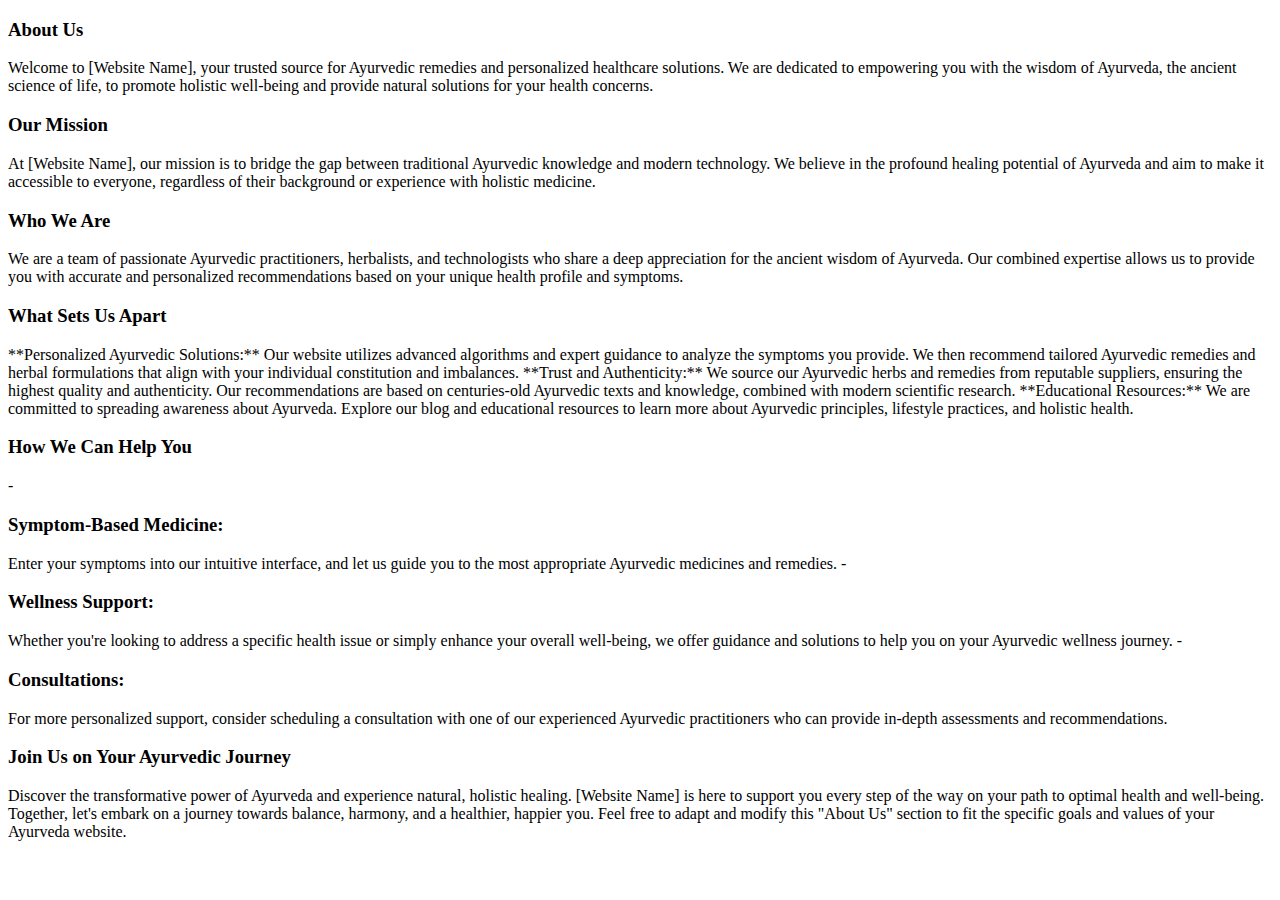
==== about.html @ 958b0438 "kaccha frontend" ====
<!DOCTYPE html>
<html lang="en">
<head>
    <meta charset="UTF-8">
    <meta name="viewport" content="width=device-width, initial-scale=1.0">
    <title>Ayurveda</title>
</head>
<body>
    <p>
        <h3>About Us</h3>
        
        Welcome to [Website Name], your trusted source for Ayurvedic remedies and personalized healthcare solutions. We are dedicated to empowering you with the wisdom of Ayurveda, the ancient science of life, to promote holistic well-being and provide natural solutions for your health concerns.
        
        <h3>Our Mission</h3>
        
        At [Website Name], our mission is to bridge the gap between traditional Ayurvedic knowledge and modern technology. We believe in the profound healing potential of Ayurveda and aim to make it accessible to everyone, regardless of their background or experience with holistic medicine.
        
        <h3>Who We Are</h3>
        
        We are a team of passionate Ayurvedic practitioners, herbalists, and technologists who share a deep appreciation for the ancient wisdom of Ayurveda. Our combined expertise allows us to provide you with accurate and personalized recommendations based on your unique health profile and symptoms.
        
        <h3>What Sets Us Apart</h3>
        
        **Personalized Ayurvedic Solutions:** Our website utilizes advanced algorithms and expert guidance to analyze the symptoms you provide. We then recommend tailored Ayurvedic remedies and herbal formulations that align with your individual constitution and imbalances.
        
        **Trust and Authenticity:** We source our Ayurvedic herbs and remedies from reputable suppliers, ensuring the highest quality and authenticity. Our recommendations are based on centuries-old Ayurvedic texts and knowledge, combined with modern scientific research.
        
        **Educational Resources:** We are committed to spreading awareness about Ayurveda. Explore our blog and educational resources to learn more about Ayurvedic principles, lifestyle practices, and holistic health.
        
        <h3>How We Can Help You</h3>
        
        - <h3>Symptom-Based Medicine:</h3> Enter your symptoms into our intuitive interface, and let us guide you to the most appropriate Ayurvedic medicines and remedies.
        
        - <h3>Wellness Support:</h3> Whether you're looking to address a specific health issue or simply enhance your overall well-being, we offer guidance and solutions to help you on your Ayurvedic wellness journey.
        
        - <h3>Consultations:</h3> For more personalized support, consider scheduling a consultation with one of our experienced Ayurvedic practitioners who can provide in-depth assessments and recommendations.
        
        <h3>Join Us on Your Ayurvedic Journey</h3>
        
        Discover the transformative power of Ayurveda and experience natural, holistic healing. [Website Name] is here to support you every step of the way on your path to optimal health and well-being.
        
        Together, let's embark on a journey towards balance, harmony, and a healthier, happier you.
        
        Feel free to adapt and modify this "About Us" section to fit the specific goals and values of your Ayurveda website.</p>
</body>
</html>
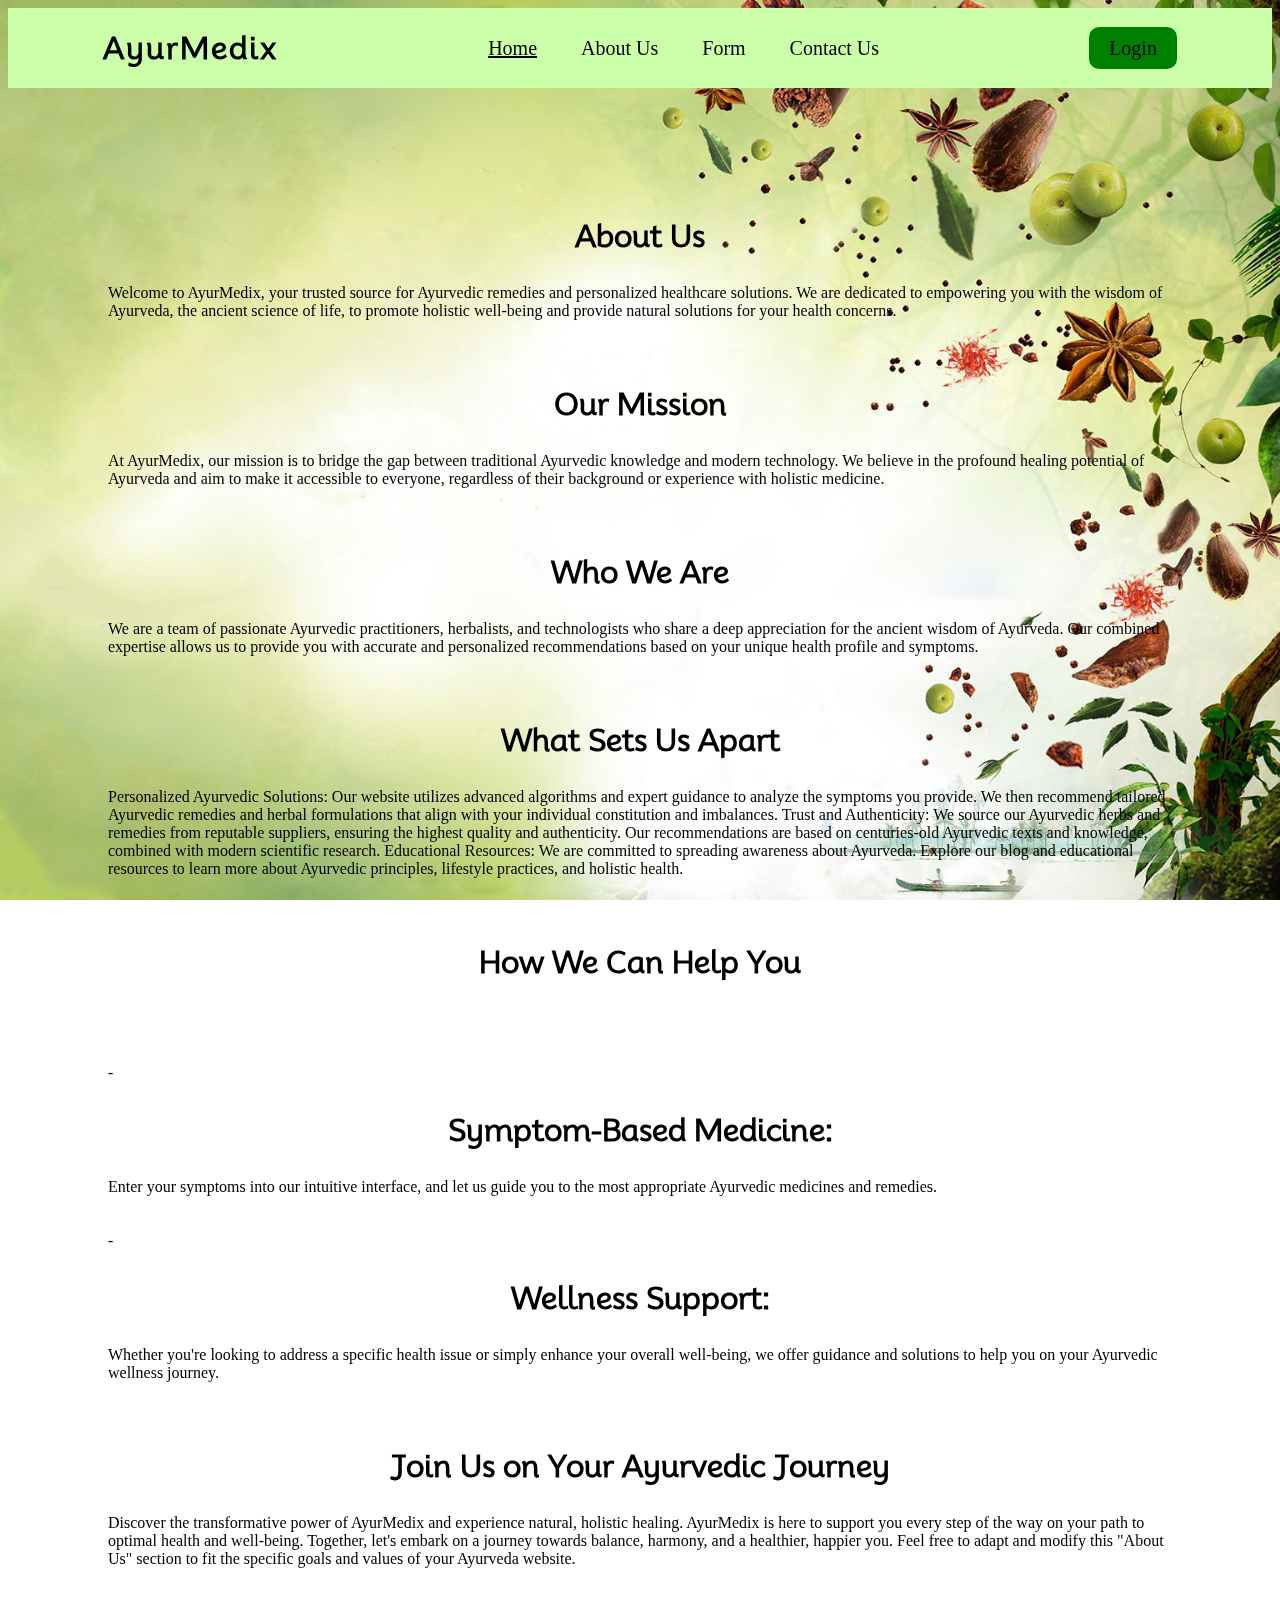
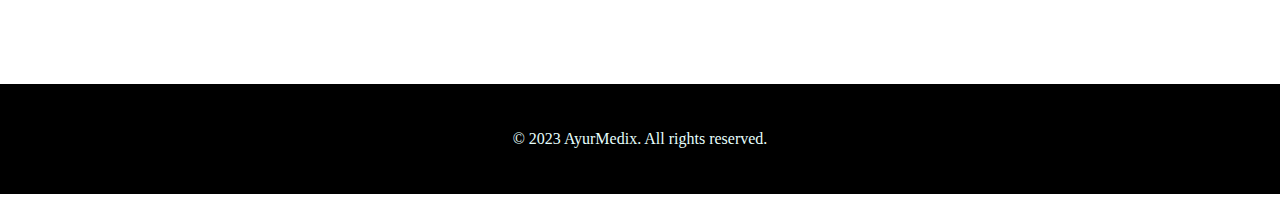
==== commit b0d9adfa: "50% frontend" ====
--- a/about.html
+++ b/about.html
@@ -1,46 +1,71 @@
 <!DOCTYPE html>
 <html lang="en">
 <head>
+    <link href="about_style.css" rel="stylesheet">
     <meta charset="UTF-8">
     <meta name="viewport" content="width=device-width, initial-scale=1.0">
+
+    <link rel="preconnect" href="https://fonts.googleapis.com">
+    <link rel="preconnect" href="https://fonts.gstatic.com" crossorigin>
+    <link href="https://fonts.googleapis.com/css2?family=Mooli&display=swap" rel="stylesheet">
+    
     <title>Ayurveda</title>
 </head>
-<body>
+<body class="bg">
+    <section id="title">
+        <div class="logo">
+            <i class="fa-solid fa-mortar-pestle fa-xl"></i>
+            <h3>AyurMedix</h3>
+        </div>
+        <div class="menu">
+            <a href="index.html" class="active">Home</a>
+            <a href="about.html">About Us</a>
+            <a href="form.html">Form</a>
+            <a href="index.html#contact">Contact Us</a>
+        </div>
+        <div class="register">
+            <a href="login.html">Login</a>
+    </section>
+
+    <div class="text">
     <p>
         <h3>About Us</h3>
         
-        Welcome to [Website Name], your trusted source for Ayurvedic remedies and personalized healthcare solutions. We are dedicated to empowering you with the wisdom of Ayurveda, the ancient science of life, to promote holistic well-being and provide natural solutions for your health concerns.
-        
+        Welcome to AyurMedix, your trusted source for Ayurvedic remedies and personalized healthcare solutions. We are dedicated to empowering you with the wisdom of Ayurveda, the ancient science of life, to promote holistic well-being and provide natural solutions for your health concerns.
+        <br><br><br>
         <h3>Our Mission</h3>
         
-        At [Website Name], our mission is to bridge the gap between traditional Ayurvedic knowledge and modern technology. We believe in the profound healing potential of Ayurveda and aim to make it accessible to everyone, regardless of their background or experience with holistic medicine.
-        
+        At AyurMedix, our mission is to bridge the gap between traditional Ayurvedic knowledge and modern technology. We believe in the profound healing potential of Ayurveda and aim to make it accessible to everyone, regardless of their background or experience with holistic medicine.
+        <br><br><br>
         <h3>Who We Are</h3>
         
         We are a team of passionate Ayurvedic practitioners, herbalists, and technologists who share a deep appreciation for the ancient wisdom of Ayurveda. Our combined expertise allows us to provide you with accurate and personalized recommendations based on your unique health profile and symptoms.
-        
+        <br><br><br>
         <h3>What Sets Us Apart</h3>
         
-        **Personalized Ayurvedic Solutions:** Our website utilizes advanced algorithms and expert guidance to analyze the symptoms you provide. We then recommend tailored Ayurvedic remedies and herbal formulations that align with your individual constitution and imbalances.
+        Personalized Ayurvedic Solutions: Our website utilizes advanced algorithms and expert guidance to analyze the symptoms you provide. We then recommend tailored Ayurvedic remedies and herbal formulations that align with your individual constitution and imbalances.
         
-        **Trust and Authenticity:** We source our Ayurvedic herbs and remedies from reputable suppliers, ensuring the highest quality and authenticity. Our recommendations are based on centuries-old Ayurvedic texts and knowledge, combined with modern scientific research.
+        Trust and Authenticity: We source our Ayurvedic herbs and remedies from reputable suppliers, ensuring the highest quality and authenticity. Our recommendations are based on centuries-old Ayurvedic texts and knowledge, combined with modern scientific research.
         
-        **Educational Resources:** We are committed to spreading awareness about Ayurveda. Explore our blog and educational resources to learn more about Ayurvedic principles, lifestyle practices, and holistic health.
-        
+        Educational Resources: We are committed to spreading awareness about Ayurveda. Explore our blog and educational resources to learn more about Ayurvedic principles, lifestyle practices, and holistic health.
+        <br><br><br>
         <h3>How We Can Help You</h3>
-        
+        <br><br><br>
         - <h3>Symptom-Based Medicine:</h3> Enter your symptoms into our intuitive interface, and let us guide you to the most appropriate Ayurvedic medicines and remedies.
-        
+        <br><br><br>
         - <h3>Wellness Support:</h3> Whether you're looking to address a specific health issue or simply enhance your overall well-being, we offer guidance and solutions to help you on your Ayurvedic wellness journey.
-        
-        - <h3>Consultations:</h3> For more personalized support, consider scheduling a consultation with one of our experienced Ayurvedic practitioners who can provide in-depth assessments and recommendations.
-        
+        <br><br><br>
         <h3>Join Us on Your Ayurvedic Journey</h3>
         
-        Discover the transformative power of Ayurveda and experience natural, holistic healing. [Website Name] is here to support you every step of the way on your path to optimal health and well-being.
+        Discover the transformative power of AyurMedix and experience natural, holistic healing. AyurMedix is here to support you every step of the way on your path to optimal health and well-being.
         
         Together, let's embark on a journey towards balance, harmony, and a healthier, happier you.
         
         Feel free to adapt and modify this "About Us" section to fit the specific goals and values of your Ayurveda website.</p>
+        </div>
 </body>
+
+<div class="footer">
+    <p>&copy; 2023 AyurMedix. All rights reserved.</p>
+</div>
 </html>--- a/about_style.css
+++ b/about_style.css
@@ -0,0 +1,116 @@
+.bg {
+    min-height: 100vh;
+    display: flex;
+    flex-direction: column;
+    justify-content: center;
+    align-items: center;
+    position: relative;
+}
+
+.bg::after {
+    content: '';
+    background-image: url(1editbucket\ clear.jpg);
+    background-repeat: no-repeat;
+    background-size: cover;
+    background-position: center;
+    position: fixed;
+    top: 0;
+    bottom: 0;
+    left: 0;
+    right: 0;
+    z-index: -1;
+}
+h3{
+    font-size:30px;
+    text-align: center;
+    font-family:'Mooli';
+}
+
+.text{
+    padding:100px;
+    margin-bottom:0px;
+}
+
+#title {
+    width: 100%;
+    height: 80px;
+    background-color:#CBFFA9;
+    display: flex;
+    justify-content: space-around;
+    align-items: center;
+    margin: 0%;
+    padding: 0%;
+}
+
+
+.logo {
+    font-size: 2em;
+    letter-spacing: 2px;
+    display: flex;
+    align-items: center;
+}
+
+.logo h3{
+    font-family: 'Mooli';
+}
+
+
+.menu a {
+    padding: 10px 20px;
+    text-decoration: none;
+    font-size: 20px;
+    color: black;
+    position: relative;
+}
+
+.menu a.active,
+.menu a:hover {
+    text-decoration: underline;
+    color:black;
+}
+
+.menu a:before {
+    content: '';
+    position: absolute;
+    top: 0;
+    left: 0;
+    width: 0%;
+    height: 100%;
+    border-bottom: 2px solid #CBFFA9;
+    transition: 0.4s linear;
+}
+
+.menu a:hover:before {
+    width: 90%;
+}
+
+.register a {
+    
+    padding: 10px 20px;
+    text-decoration: none;
+    font-size: 20px;
+    color:black;
+    background:green;
+    border-radius: 10px;
+    transition: 0.4s;
+}
+
+.register a:hover {
+    background: transparent;
+    border: 1px solid green;
+}
+
+
+.footer{
+    
+        width: 100%;
+        height: 100%;
+        padding: 30px;
+        color: #E6FFFD;
+        text-align: center;
+        background:black;
+        position: relative;
+        margin: 0;
+    
+}
+
